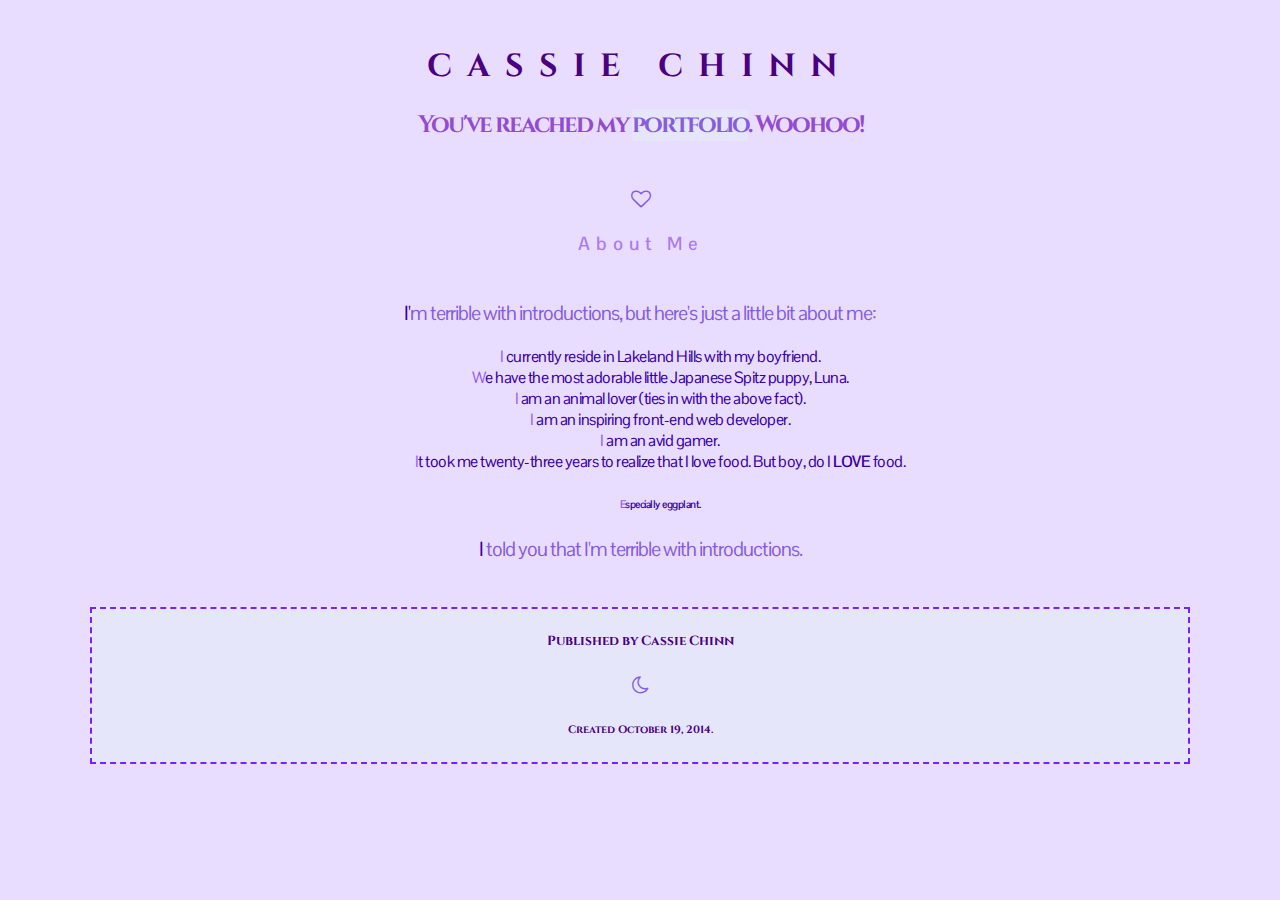
==== index.html @ 364dc608 "Added Google Fonts and Font Awesome" ====
<!DOCTYPE html>
<html>
<head>
    <meta charset="UTF-8">
    <title>Cassie Chinn</title>
    <link rel="stylesheet" href="styles/first-stylesheet.css">
    <link href="http://fonts.googleapis.com/css?family=Cinzel%7CPontano%20Sans" rel="stylesheet" type="text/css">
    <link href="http://maxcdn.bootstrapcdn.com/font-awesome/4.2.0/css/font-awesome.min.css" rel="stylesheet">
</head>

<body>
    <header>
        <h1>CASSIE CHINN</h1>
        <h2>You've reached my <a href="projects.html">portfolio</a>. Woohoo!</h2>
    </header>
    
    <article>
        <header>
            <p><i class="fa fa-heart-o"></i></p>
            <h3>About Me</h3>
        </header>
        <p>I'm terrible with introductions, but here's just a little bit about me:</p>
        <ul>
            <li>I currently reside in Lakeland Hills with my boyfriend.</li>
            <li>We have the most adorable little Japanese Spitz puppy, Luna.</li>
            <li>I am an animal lover (ties in with the above fact).</li>
            <li>I am an inspiring front-end web developer.</li>
            <li>I am an avid gamer.</li>
            <li>It took me twenty-three years to realize that I love food. But boy, do I <strong>LOVE</strong> food.</li>
            <li><h6>Especially eggplant.</h6></li>
        </ul>
  
        <p>I told you that I'm terrible with introductions.</p>
    </article>
    
    <footer>
        <h5>Published by Cassie Chinn</h5>
        <p><i class="fa fa-moon-o"></i></p>
        <h6>Created <time datetime="2014-10-19 10:00">October 19, 2014</time>.</h6>
    </footer>
</body>    
</html>
---- styles/first-stylesheet.css ----
body {background-color: hsla(261, 100%, 82%, 0.38);
      margin: 45px;}
footer {text-align: center;
        color: hsla(275, 100%, 25%, 1);
        font-family: 'Cinzel', serif;
        margin: 45px;
        border: 2px dashed hsla(265, 100%, 53%, 0.92);
        background-color: lavender;}
ul {list-style: none;
    color: hsla(261, 100%, 32%, 1);}
li::first-letter {color: hsla(261, 100%, 47%, 0.6);}
li {font-family: 'Pontano Sans', sans-serif;
    letter-spacing: -0.5px;}
header {text-align: center;
        margin: 45px;}
p::first-letter {color: hsla(261, 100%, 32%, 1);}
p {color: hsla(261, 100%, 40%, 0.6);
   text-align: center;
   font-family: 'Pontano Sans', sans-serif;
   letter-spacing: -1px;
   font-size: 20px;}
h1 {color: hsla(275, 100%, 25%, 1);
    letter-spacing: 15px;
    font-family: 'Cinzel', serif;;}
h2 {color: hsla(275, 100%, 36%, 0.68);
    letter-spacing: -2px;
    font-family: 'Cinzel', serif;;}
h3 {color: hsla(268, 100%, 43%, 0.45);
    font-family: 'Pontano Sans', sans-serif;
    letter-spacing: 6px;}
article {text-align: center;}
a:link {text-decoration: none;
        color: hsla(261, 100%, 40%, 0.6);
        background-color: lavender;
        font-family: 'Cinzel', serif;}
a:hover {text-decoration: line-through;
         color: hsla(265, 100%, 53%, 0.92);
         font-family: 'Cinzel', serif;}
a:visited {color: hsla(265, 100%, 53%, 0.92);
           font-family: 'Cinzel', serif;}
aside {position: fixed;
       top: 20px;
       right: 50px;
       background-color: lavender;}
figure {margin: 7em;}
figcaption {color: hsla(261, 100%, 40%, 0.6);
            letter-spacing: -1px;
            font-family: 'Pontano Sans', sans-serif;}
img:hover {opacity: 1;}
img { box-shadow: 10px 10px 5px hsla(275, 100%, 25%, 0.1); 
      opacity: 0.75;
      border: 8px solid hsla(265, 100%, 53%, 0.92);}
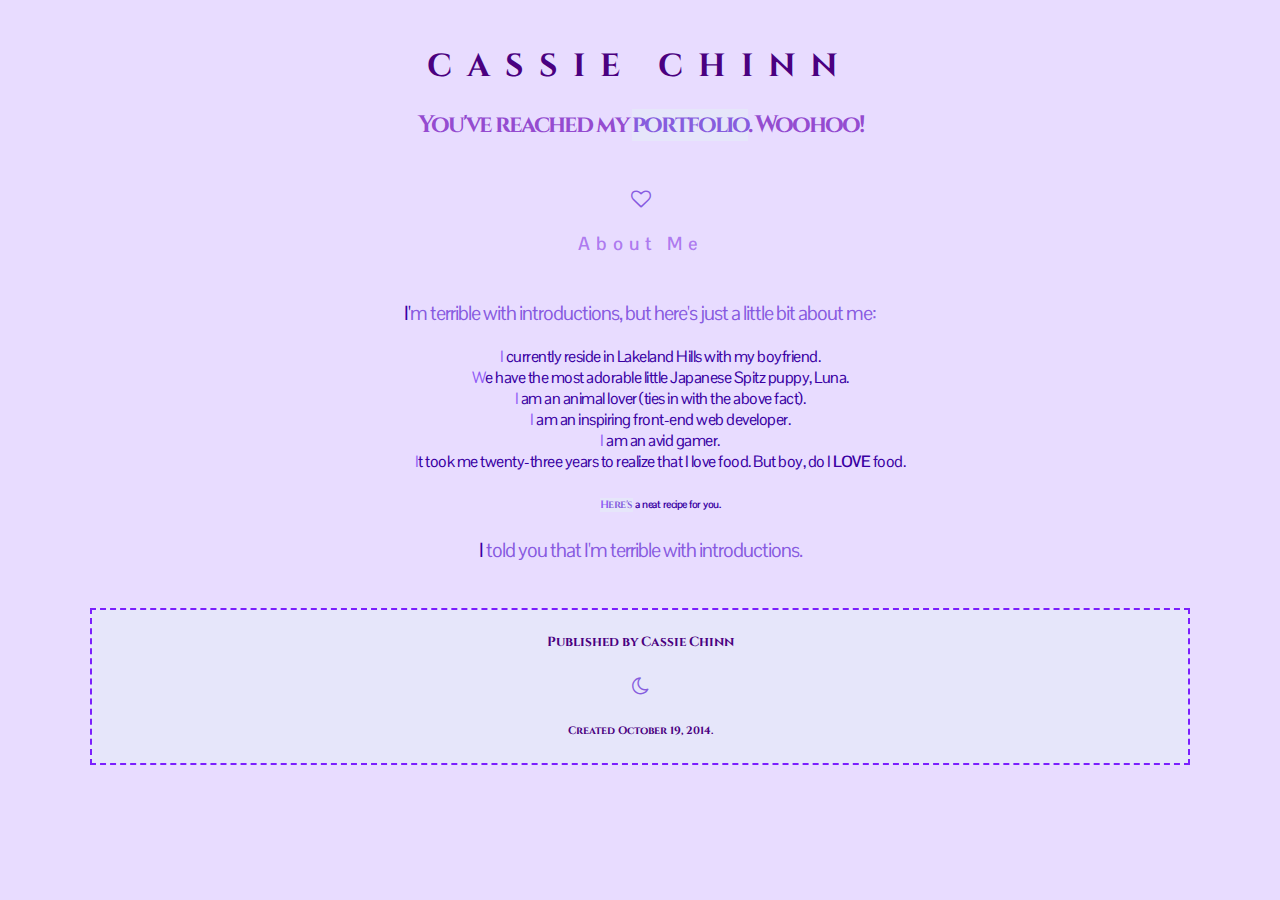
==== commit 2f1ae84c: "added link to recipe page" ====
--- a/index.html
+++ b/index.html
@@ -27,7 +27,7 @@
             <li>I am an inspiring front-end web developer.</li>
             <li>I am an avid gamer.</li>
             <li>It took me twenty-three years to realize that I love food. But boy, do I <strong>LOVE</strong> food.</li>
-            <li><h6>Especially eggplant.</h6></li>
+            <li><h6><a href="recipe.html">Here's</a> a neat recipe for you.</h6></li>
         </ul>
   
         <p>I told you that I'm terrible with introductions.</p>
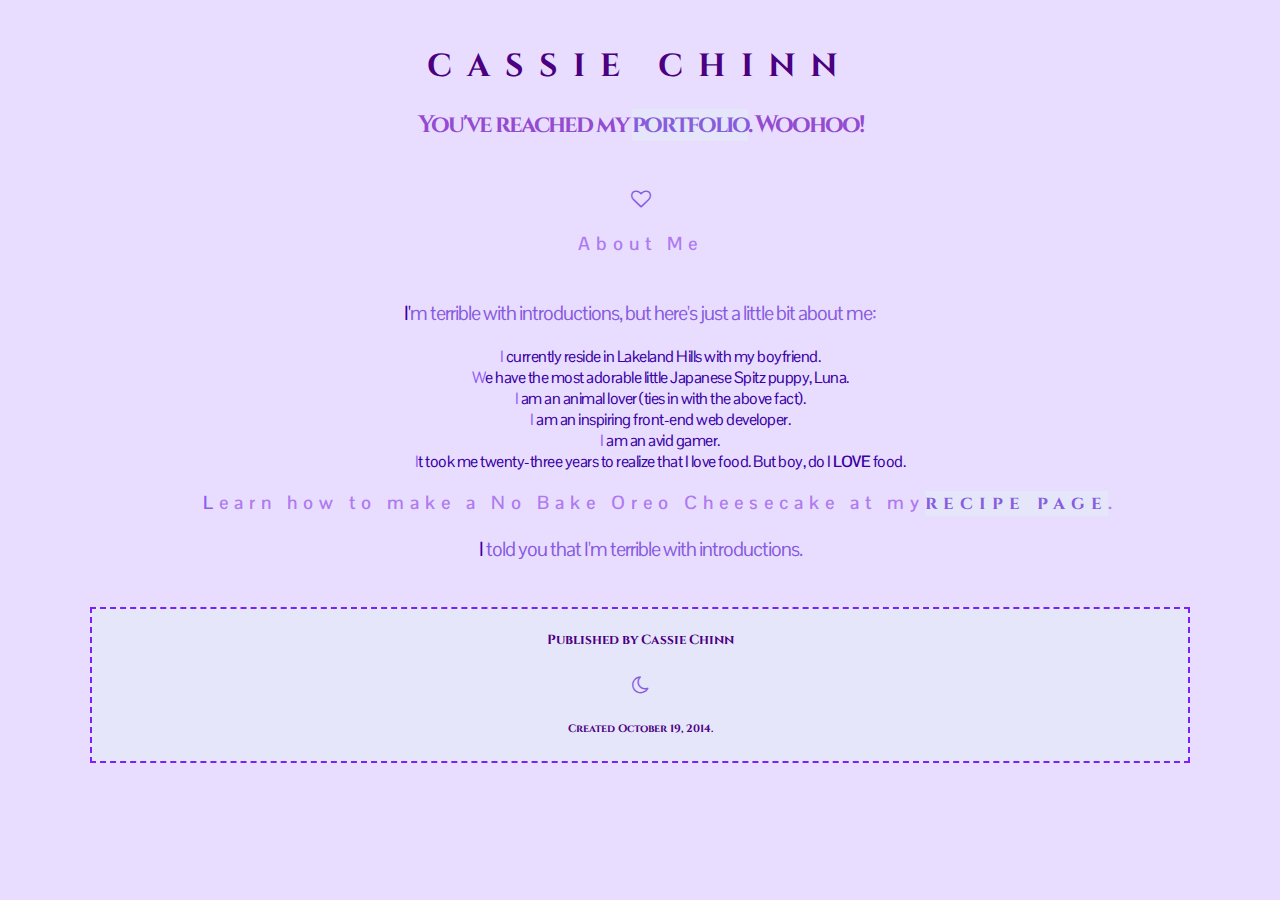
==== commit 8fb5d597: "added meaningful link text to recipe page" ====
--- a/index.html
+++ b/index.html
@@ -27,7 +27,7 @@
             <li>I am an inspiring front-end web developer.</li>
             <li>I am an avid gamer.</li>
             <li>It took me twenty-three years to realize that I love food. But boy, do I <strong>LOVE</strong> food.</li>
-            <li><h6><a href="recipe.html">Here's</a> a neat recipe for you.</h6></li>
+            <li><h3>Learn how to make a No Bake Oreo Cheesecake at my<a href="recipe.html">recipe page</a>.</h6></li>
         </ul>
   
         <p>I told you that I'm terrible with introductions.</p>
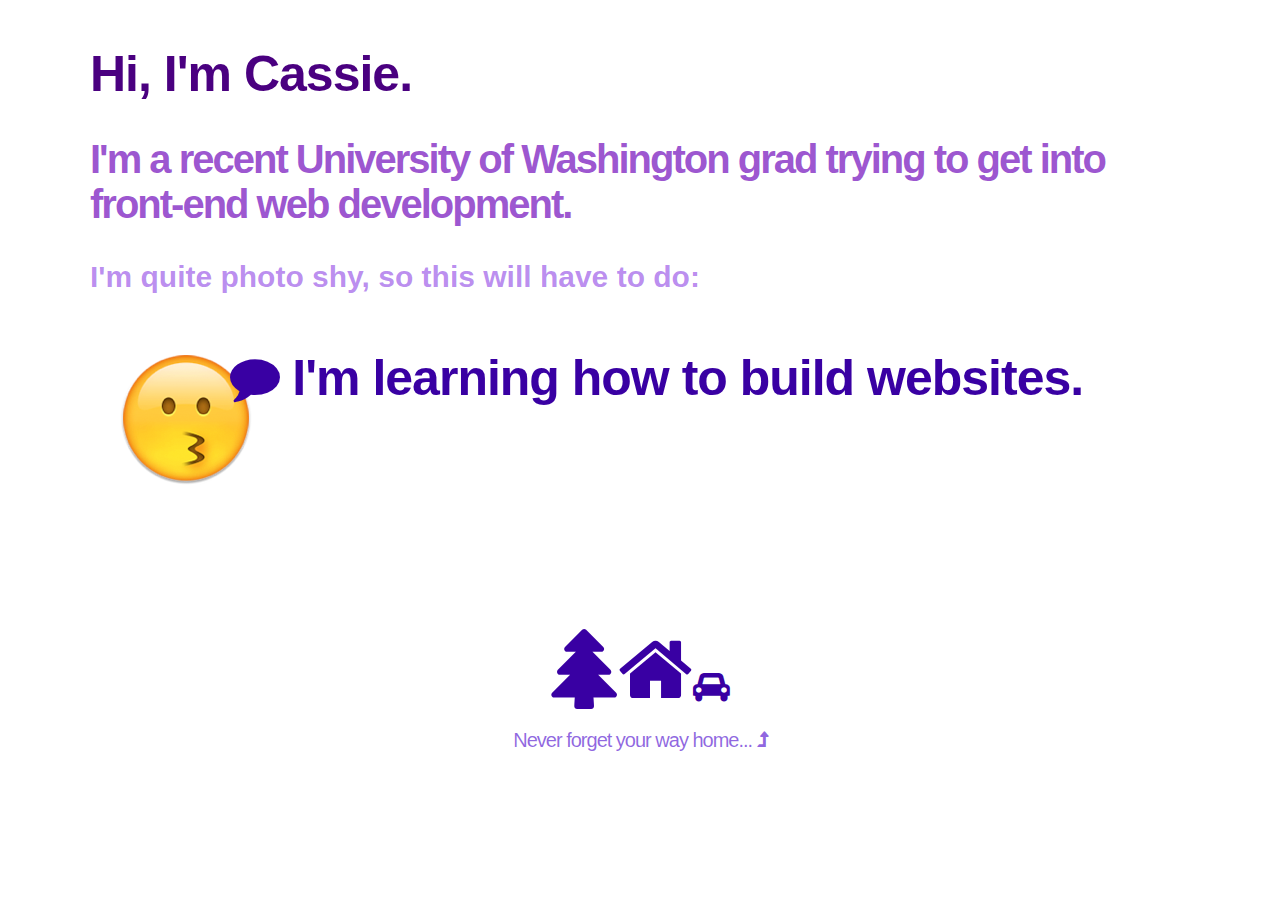
==== commit 6ede1f40: "initialize repo" ====
--- a/index.html
+++ b/index.html
@@ -3,40 +3,22 @@
 <head>
     <meta charset="UTF-8">
     <title>Cassie Chinn</title>
-    <link rel="stylesheet" href="styles/first-stylesheet.css">
+    <link rel="stylesheet" href="styles/stylesheet.css">
     <link href="http://fonts.googleapis.com/css?family=Cinzel%7CPontano%20Sans" rel="stylesheet" type="text/css">
     <link href="http://maxcdn.bootstrapcdn.com/font-awesome/4.2.0/css/font-awesome.min.css" rel="stylesheet">
 </head>
 
 <body>
     <header>
-        <h1>CASSIE CHINN</h1>
-        <h2>You've reached my <a href="projects.html">portfolio</a>. Woohoo!</h2>
+        <h1>Hi, I'm Cassie.</h1>
+        <h2>I'm a recent University of Washington grad trying to get into front-end web development.</h2>
+        <h3>I'm quite photo shy, so this will have to do:</h3>
+        <img src="images/emoji.png" alt="emoji"> <h1 class="speech"><a href="projects.html"><i class="fa fa-comment"></i> I'm learning how to build websites.</a></h1>
     </header>
     
-    <article>
-        <header>
-            <p><i class="fa fa-heart-o"></i></p>
-            <h3>About Me</h3>
-        </header>
-        <p>I'm terrible with introductions, but here's just a little bit about me:</p>
-        <ul>
-            <li>I currently reside in Lakeland Hills with my boyfriend.</li>
-            <li>We have the most adorable little Japanese Spitz puppy, Luna.</li>
-            <li>I am an animal lover (ties in with the above fact).</li>
-            <li>I am an inspiring front-end web developer.</li>
-            <li>I am an avid gamer.</li>
-            <li>It took me twenty-three years to realize that I love food. But boy, do I <strong>LOVE</strong> food.</li>
-            <li><h3>Learn how to make a No Bake Oreo Cheesecake at my<a href="recipe.html">recipe page</a>.</h6></li>
-        </ul>
-  
-        <p>I told you that I'm terrible with introductions.</p>
-    </article>
-    
     <footer>
-        <h5>Published by Cassie Chinn</h5>
-        <p><i class="fa fa-moon-o"></i></p>
-        <h6>Created <time datetime="2014-10-19 10:00">October 19, 2014</time>.</h6>
+        <a href="index.html"><i class="fa fa-tree fa-5x"></i><i class="fa fa-home fa-5x"></i><i class="fa fa-car fa-2x"></i></a>
+        <p>Never forget your way home... <i class="fa fa-level-up"></i></p>
     </footer>
-</body>    
+</body>
 </html>--- a/styles/stylesheet.css
+++ b/styles/stylesheet.css
@@ -0,0 +1,42 @@
+body {background-color: white;
+      margin: 45px;}
+header {text-align: left;
+        margin: 45px;}
+p {color: hsla(261, 100%, 40%, 0.6);
+   text-align: center;
+   font-family: 'helvetica', sans-serif;
+   letter-spacing: -1px;
+   font-size: 20px;}
+h1 {color: hsla(275, 100%, 25%, 1);
+    letter-spacing: -1px;
+    font-family: 'helvetica', serif;
+    font-size: 50px;}
+.return {text-align: right;
+         position: absolute;
+         top: 0;
+         right: 2rem;}
+.speech {text-align: center;
+        position: absolute;
+        top: 35%;
+        left: 18%;}
+h2 {color: hsla(275, 100%, 36%, 0.68);
+    letter-spacing: -2px;
+    font-family: 'helvetica', serif;
+    font-size: 40px;}
+h3 {color: hsla(268, 100%, 43%, 0.45);
+    font-family: 'helvetica', sans-serif;
+    font-size: 30px;}
+article {text-align: center;
+         position: absolute;
+         right: 1rem;
+         bottom: 25rem;}
+a:link {text-decoration: none;
+        color: hsla(261, 100%, 32%, 1);
+        font-family: 'helvetica', serif;}
+a:active {color: hsla(261, 100%, 32%, 0.75);}
+footer {text-align: center;
+        position: absolute;
+        left: 25%;
+        right: 25%;
+        margin: 4rem;}
+img {margin: 1rem;}
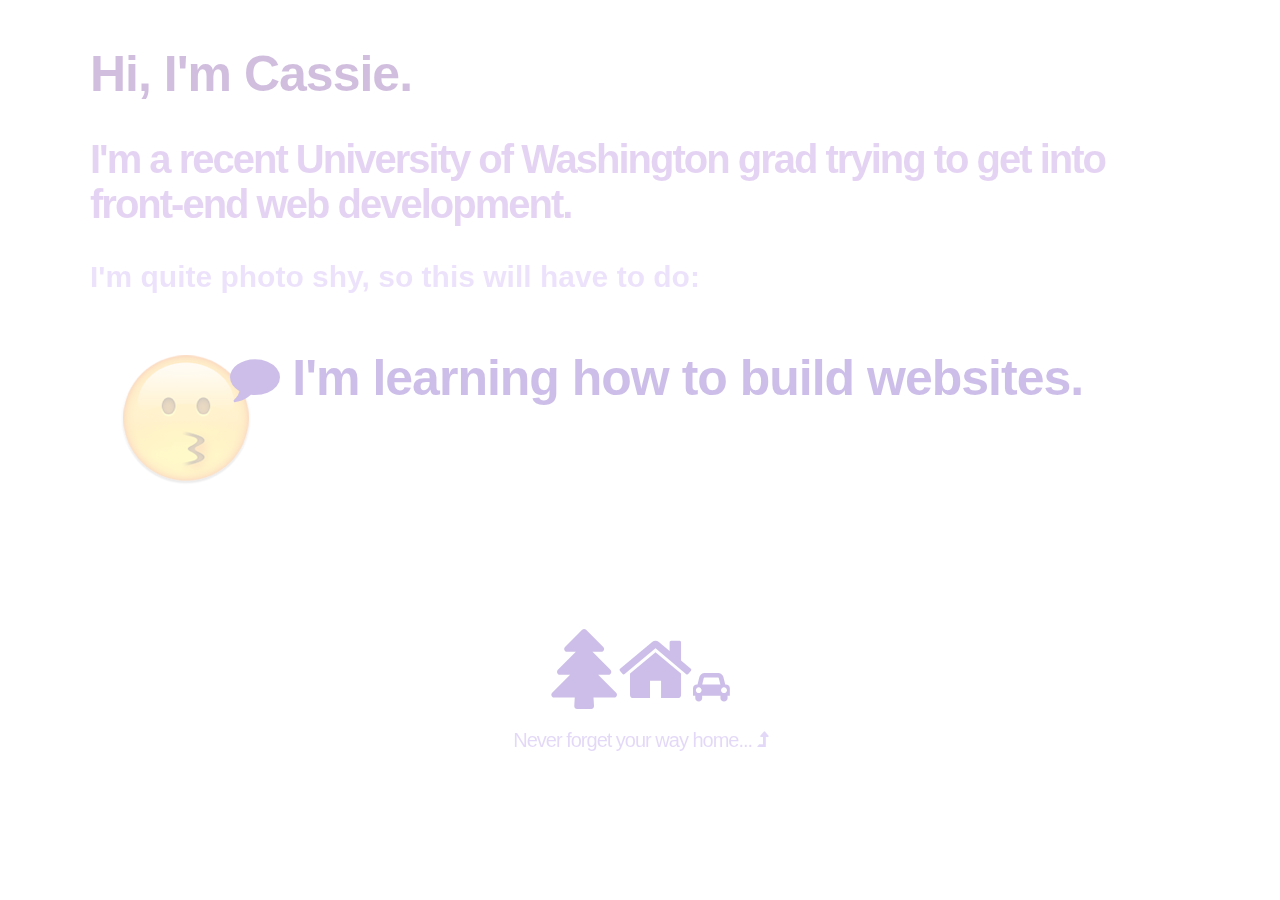
==== commit c1351635: "added jquery & validated code" ====
--- a/index.html
+++ b/index.html
@@ -4,11 +4,11 @@
     <meta charset="UTF-8">
     <title>Cassie Chinn</title>
     <link rel="stylesheet" href="styles/stylesheet.css">
-    <link href="http://fonts.googleapis.com/css?family=Cinzel%7CPontano%20Sans" rel="stylesheet" type="text/css">
+    <script src="http://ajax.googleapis.com/ajax/libs/jquery/1.11.3/jquery.min.js"></script>
     <link href="http://maxcdn.bootstrapcdn.com/font-awesome/4.2.0/css/font-awesome.min.css" rel="stylesheet">
 </head>
 
-<body>
+<body style="display:none">
     <header>
         <h1>Hi, I'm Cassie.</h1>
         <h2>I'm a recent University of Washington grad trying to get into front-end web development.</h2>
@@ -20,5 +20,13 @@
         <a href="index.html"><i class="fa fa-tree fa-5x"></i><i class="fa fa-home fa-5x"></i><i class="fa fa-car fa-2x"></i></a>
         <p>Never forget your way home... <i class="fa fa-level-up"></i></p>
     </footer>
+    
+<script>    
+$(document).ready(function(){
+    $("body").fadeIn(2000);
+});
+    
+</script>
+    
 </body>
 </html>--- a/styles/stylesheet.css
+++ b/styles/stylesheet.css
@@ -26,10 +26,6 @@
 h3 {color: hsla(268, 100%, 43%, 0.45);
     font-family: 'helvetica', sans-serif;
     font-size: 30px;}
-article {text-align: center;
-         position: absolute;
-         right: 1rem;
-         bottom: 25rem;}
 a:link {text-decoration: none;
         color: hsla(261, 100%, 32%, 1);
         font-family: 'helvetica', serif;}
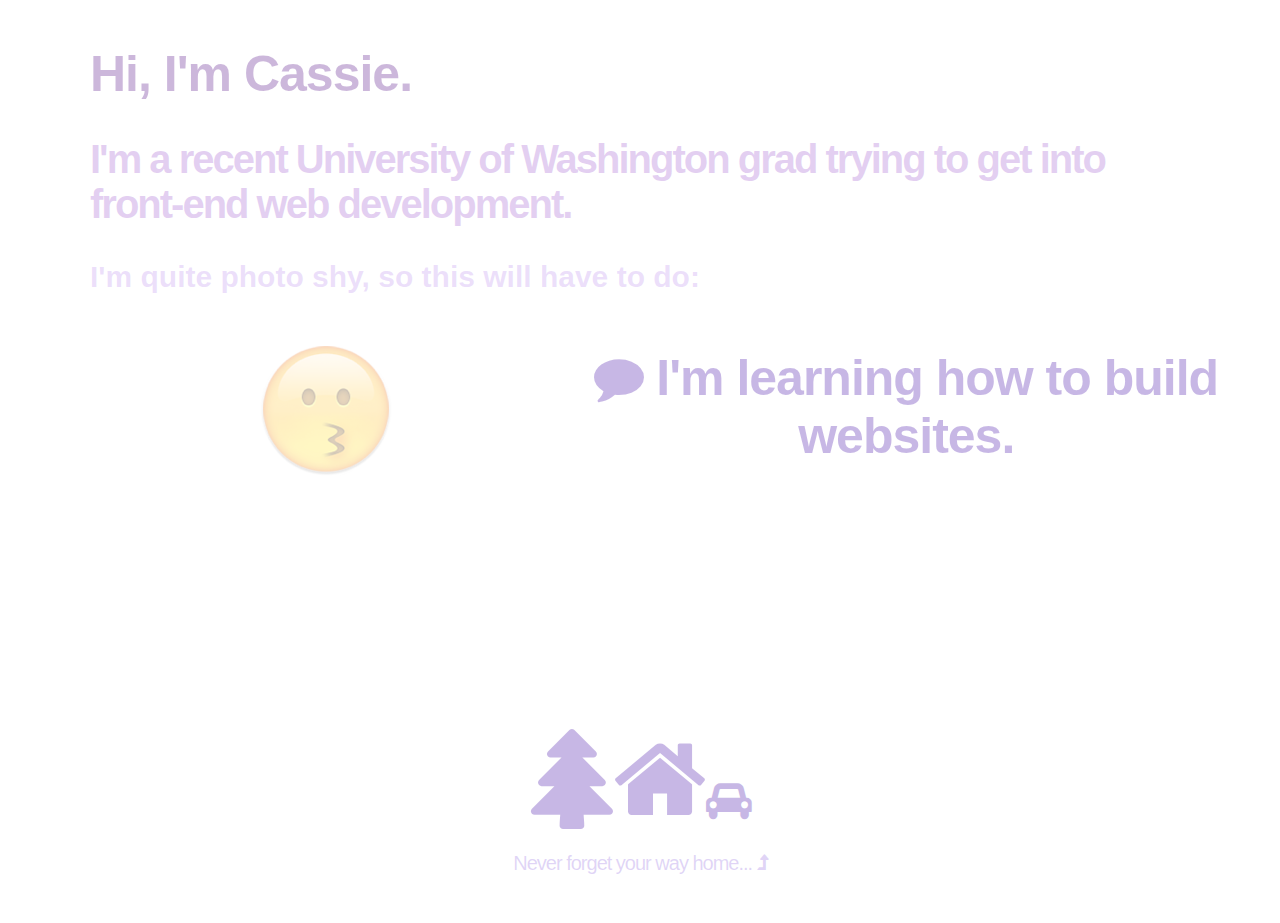
==== commit 6088f157: "repositioned footer & speech bubble, fixed validation errors" ====
--- a/index.html
+++ b/index.html
@@ -13,12 +13,14 @@
         <h1>Hi, I'm Cassie.</h1>
         <h2>I'm a recent University of Washington grad trying to get into front-end web development.</h2>
         <h3>I'm quite photo shy, so this will have to do:</h3>
-        <img src="images/emoji.png" alt="emoji"> <h1 class="speech"><a href="projects.html"><i class="fa fa-comment"></i> I'm learning how to build websites.</a></h1>
+        <div class="speech">
+            <img src="images/emoji.png" alt="emoji"> <h1 class="speech"><a href="projects.html"><i class="fa fa-comment"></i> I'm learning how to build websites.</a></h1>
+        </div>
     </header>
     
-    <footer>
-        <a href="index.html"><i class="fa fa-tree fa-5x"></i><i class="fa fa-home fa-5x"></i><i class="fa fa-car fa-2x"></i></a>
-        <p>Never forget your way home... <i class="fa fa-level-up"></i></p>
+    <footer><br><br><br><br><br><br><br><br><br><br><br><br><br><br><br><br><br><br><br>
+        <p class="home"><a href="index.html"><i class="fa fa-tree fa-5x"></i><i class="fa fa-home fa-5x"></i><i class="fa fa-car fa-2x"></i></a>
+        <br><br>Never forget your way home... <i class="fa fa-level-up"></i></p>
     </footer>
     
 <script>    
--- a/styles/stylesheet.css
+++ b/styles/stylesheet.css
@@ -3,10 +3,14 @@
 header {text-align: left;
         margin: 45px;}
 p {color: hsla(261, 100%, 40%, 0.6);
-   text-align: center;
+   text-align: justify;
    font-family: 'helvetica', sans-serif;
    letter-spacing: -1px;
-   font-size: 20px;}
+   font-size: 20px;
+   margin: 1rem;}
+.location {text-align: center;}
+.home {text-align: center;
+       margin: 3rem;}
 h1 {color: hsla(275, 100%, 25%, 1);
     letter-spacing: -1px;
     font-family: 'helvetica', serif;
@@ -30,9 +34,6 @@
         color: hsla(261, 100%, 32%, 1);
         font-family: 'helvetica', serif;}
 a:active {color: hsla(261, 100%, 32%, 0.75);}
-footer {text-align: center;
-        position: absolute;
-        left: 25%;
-        right: 25%;
-        margin: 4rem;}
 img {margin: 1rem;}
+.speech img {float: left;}
+.speech h1 {position: relative;}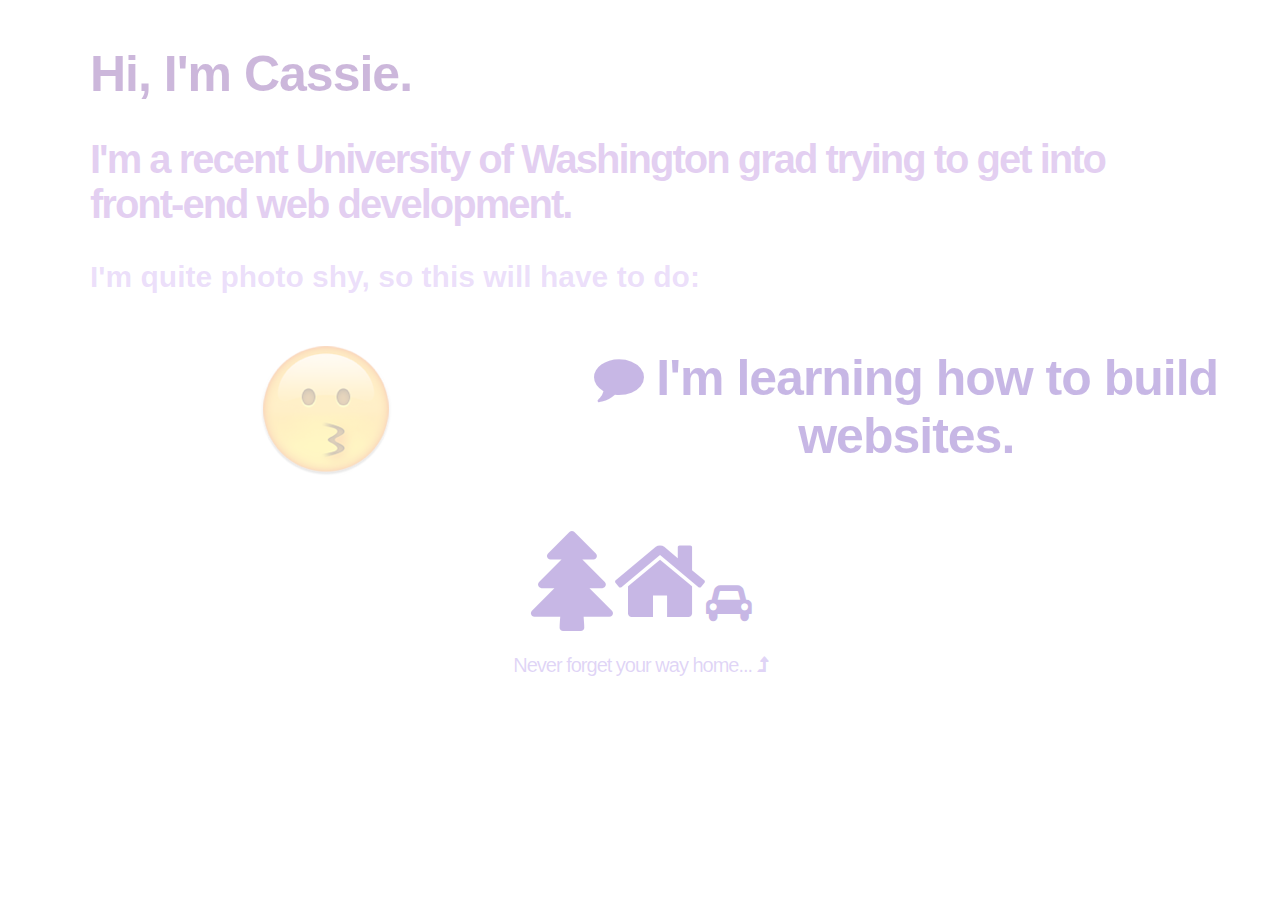
==== commit 6053e445: "removed breaks" ====
--- a/index.html
+++ b/index.html
@@ -18,7 +18,7 @@
         </div>
     </header>
     
-    <footer><br><br><br><br><br><br><br><br><br><br><br><br><br><br><br><br><br><br><br>
+    <footer><br><br><br><br><br><br><br><br>
         <p class="home"><a href="index.html"><i class="fa fa-tree fa-5x"></i><i class="fa fa-home fa-5x"></i><i class="fa fa-car fa-2x"></i></a>
         <br><br>Never forget your way home... <i class="fa fa-level-up"></i></p>
     </footer>
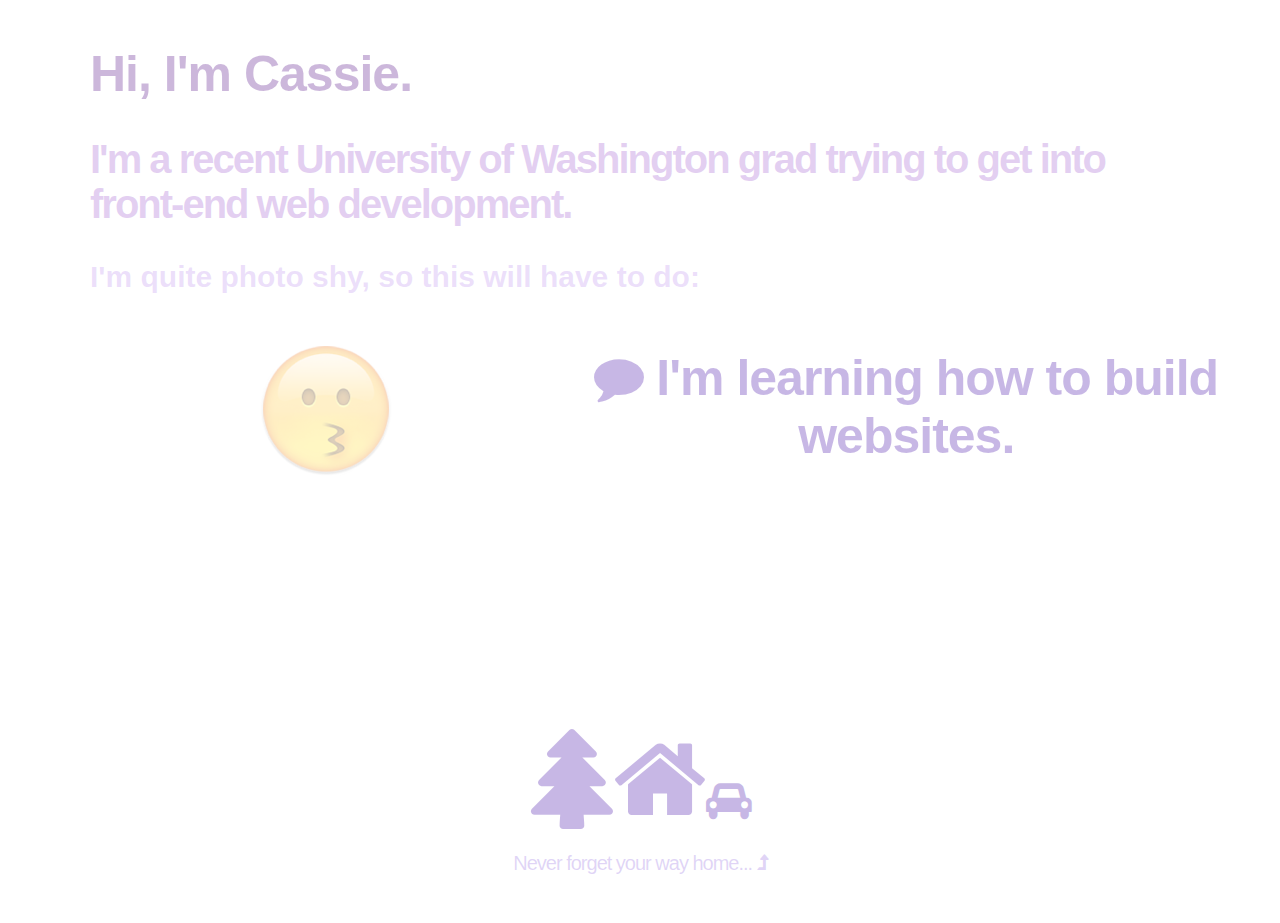
==== commit ae604b4d: "removed stupidity..." ====
--- a/index.html
+++ b/index.html
@@ -18,7 +18,7 @@
         </div>
     </header>
     
-    <footer><br><br><br><br><br><br><br><br>
+    <footer><br><br><br><br><br><br><br><br><br><br><br><br><br><br><br><br><br><br><br>
         <p class="home"><a href="index.html"><i class="fa fa-tree fa-5x"></i><i class="fa fa-home fa-5x"></i><i class="fa fa-car fa-2x"></i></a>
         <br><br>Never forget your way home... <i class="fa fa-level-up"></i></p>
     </footer>
